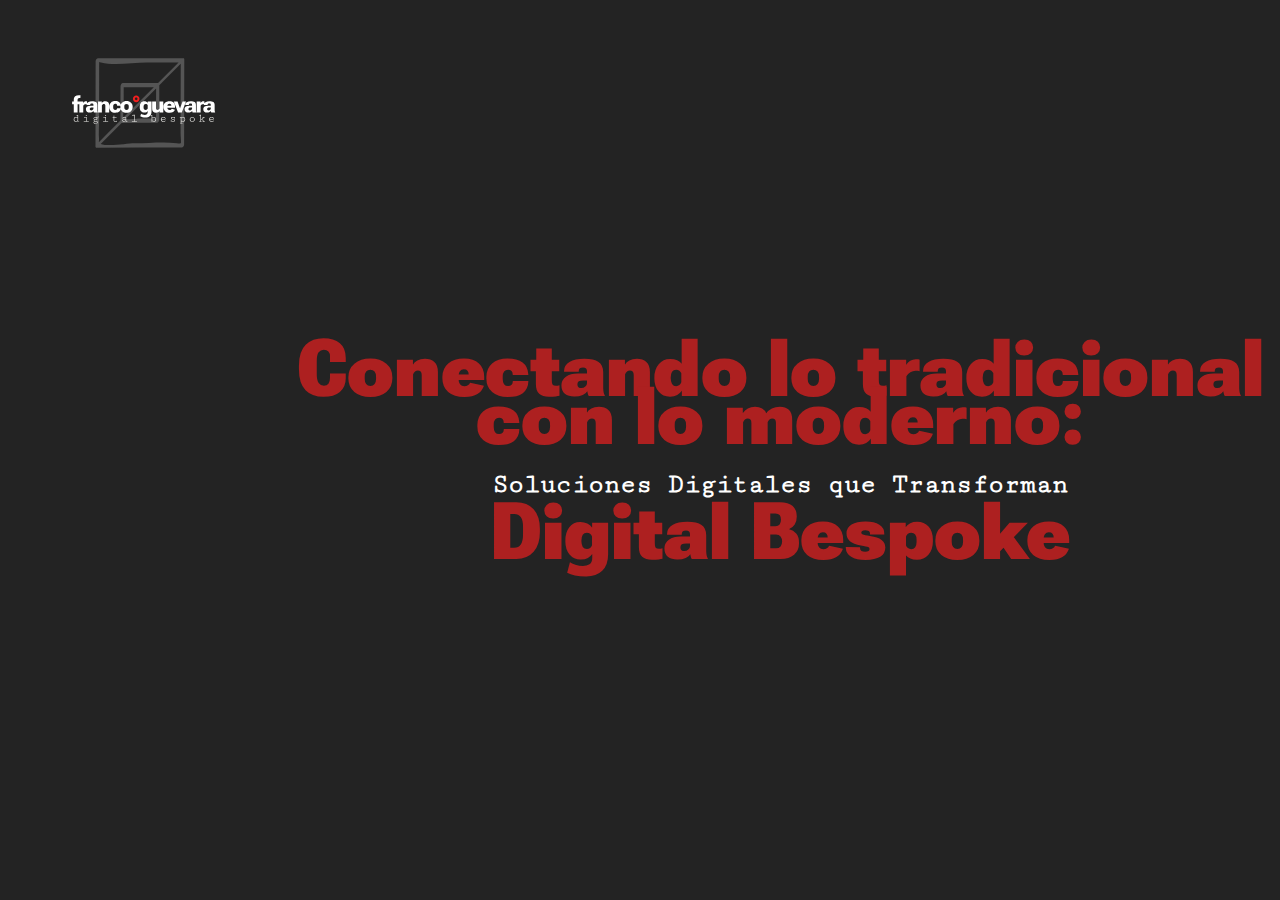
==== index.html @ 72cedd0a "Change: rediseño logo-color" ====
<!DOCTYPE html>
<html lang="es">

<head>
  <meta charset="UTF-8">
  <meta name="viewport" content="width=device-width, initial-scale=1.0">
  <meta name="description"
    content="Ofrecemos servicios de comunicación digital, incluyendo desarrollo web, aplicaciones, consultoría digital y rediseño web.">
  <meta name="keywords" content="comunicación digital, desarrollo web, aplicaciones, consultoría digital, rediseño web">
  <meta name="robots" content="index, follow">
  <meta name="author" content="franco°guevara | digital bespoke">

  <meta property="og:title" content="Servicios de Comunicación Digital | franco°guevara - digital bespoke">
  <meta property="og:description"
    content="Ofrecemos servicios de comunicación digital, incluyendo desarrollo web, aplicaciones, consultoría digital y rediseño web.">
  <meta property="og:url" content="https://francoguevara.co">
  <meta property="og:type" content="website">

  <meta name="twitter:title" content="Servicios de Comunicación Digital | franco°guevara - digital bespoke">
  <meta name="twitter:description"
    content="Ofrecemos servicios de comunicación digital, incluyendo desarrollo web, aplicaciones, consultoría digital y rediseño web.">

  <link rel="canonical" href="https://francoguevara.co">
  <link rel="stylesheet" href="style.css">
  <link rel="icon" href="img/grad.ico" type="image/x-icon">
  <link rel="apple-touch-icon" href="img/grad.png">

  <title>Servicios de Comunicación Digital: Desarrollo Web, Aplicaciones, Consultoría y Rediseño Web |
    franco°guevara - digital bespoke</title>

  <link rel="preconnect" href="https://fonts.googleapis.com">
  <link rel="preconnect" href="https://fonts.gstatic.com" crossorigin>
  <link href="https://fonts.googleapis.com/css2?family=Cutive&family=Cutive+Mono&family=Roboto+Flex:opsz,wght@8..144,100..1000&display=swap" rel="stylesheet">

</head>

<body>

  <div class="wrapper">
    <div class="content">
      <div class="sidebar" id="sidebar">
        <img src="img/logov2.svg">
      </div>
      <div class="main-content" id="scroll-container">
        <div class="tira">
          <div class="colcontent1">
            <h1 class="titulo">Conectando lo tradicional <br>con lo moderno:<br><span>Soluciones Digitales que Transforman</span><br>Digital Bespoke</h1>
          </div>
          <div class="colcontent"><p>contenido2</p></div>
          <div class="colcontent"><p>contenido3</p></div>
          <div class="colcontent"><p>contenido4</p></div>
        </div>
      </div>
      <!--<div class="footer">
        <div class="column"><a href=""><img src="img/box.svg"></a></div>
        <div class="column"><a href=""><img src="img/triangle.svg"></a></div>
        <div class="column"><a href=""><img src="img/hexa.svg"></a></div>
      </div>-->
    </div>
  </div>

  <script>
    document.addEventListener('DOMContentLoaded', function () {
      const scrollContainer = document.getElementById('scroll-container');
      scrollContainer.addEventListener('wheel', function (e) {
        e.preventDefault(); 
        scrollContainer.scrollLeft += e.deltaY; 
      });
    });
  </script>

  <script>
   
  const scrollContainer = document.getElementById('scroll-container');
  const sidebar = document.getElementById('sidebar');

  scrollContainer.addEventListener('scroll', function () {
    if (scrollContainer.scrollLeft > 0) {
      // Añadir el efecto de frost al hacer scroll
      sidebar.style.backgroundColor = 'rgba(0, 0, 0, 0.3)'; // Fondo semitransparente
      //sidebar.style.backdropFilter = 'blur(10px)'; // Desenfoque tipo frost
      sidebar.style.boxShadow = 'rgba(0, 0, 0, 0.10) 2px 4px 8px';
    } else {
      // Remover el efecto cuando no hay scroll
      sidebar.style.backgroundColor = 'transparent';
      sidebar.style.backdropFilter = 'none';
      sidebar.style.boxShadow = 'none';
    }
  });


  </script>

</body>

</html>
---- style.css ----
body, html {
    height: 100%;
    margin: 0;
    padding: 0;
    color: #555555;
    background-color: #232323;
    background-image: url("https://www.transparenttextures.com/patterns/asfalt-light.png");
}

p {
    font-family: "Cutive Mono", monospace;
    font-weight: 400;
    font-style: normal;
    font-size: 16px;
}

h1, h2, h3, h4, h5 {
    font-family: "Roboto Flex", sans-serif;
    font-weight: 800;
}

b, strong, a {
    font-family: "Cutive", serif;
    font-weight: 600;
}

h1 {
    font-size: 1.4rem;
}

.wrapper {
    display: flex;
    height: 100%;
    flex-direction: column;
}

.content {
    display: flex;
    flex-grow: 1;
    overflow: hidden;
}

.sidebar {
    width: 250px;
    color: #555555;
    padding: 15px;
    position: fixed;
    height: 100vh;
    display: flex;
    justify-content: center;
}

.sidebar img {
    height: 11em;
}

.main-content {
    flex-grow: 1;
    display: flex;
    justify-content: center;
    align-items: center;
    margin-left: 280px;
    overflow-x: auto;
    padding: 15px;
    /*scroll-snap-type: x mandatory;*/
    overflow-x: auto;
    /*scroll-behavior: smooth;*/
}

.tira {
    width: 2000px;
    display:flex;
    flex-direction: row;
    /*justify-content: center;*/
    align-items: center;
    text-align: center;
    /*scroll-snap-align: start;*/
}

.colcontent {
    min-width: 100%;
    /*scroll-snap-align: start;*/
    box-sizing: border-box;
    display: flex;
    justify-content: center;
    align-items: center;
}

.colcontent1 {
    min-width: 100%;
    /*scroll-snap-align: start;*/
    box-sizing: border-box;
    display: flex;
    justify-content: center;
    align-items: center;
}

.titulo {
    text-align: center;
    margin:0;
}

h1.titulo {
    font-size: 5rem;
    line-height: 3rem;
    color: #ad2020;
}

.titulo span {
    font-size: 1.7rem;
    font-family: "Cutive Mono", monospace;
    color: #ffffff;
}

.footer {
    width: calc(100% - 250px);
    text-align: center;
    position: fixed;
    bottom: 0;
    color: #555555;
    padding: 10px;
    display: flex;
    flex-wrap: wrap;
    justify-content: space-between;
    margin-left: 250px;
    align-items: center;
}

.footer .column {
    flex: 1; 
    text-align: center; 
    padding: 0 10px; 
    box-sizing: border-box;
}

.footer .column img {
    max-width: 100%;
    width: 9%;
    height: auto;
  }
/*=====================================================================scrollbar====*/
.scroll-container {
    overflow-x: scroll;
    scrollbar-width: none; /* Firefox */
    -ms-overflow-style: none;  /* Internet Explorer 10+ */
}

::-webkit-scrollbar {
    height: 2px;
    display: none;
}
  
::-webkit-scrollbar-track {
    background-color: #FAF9F6;
    border-radius: 4px;
}

::-webkit-scrollbar-thumb {
    background: #666666;
    min-width: 30px;
    border-radius: 4px;
}
  

@media (max-width: 768px) {
    .sidebar {
        width: 100%;
        height: auto;
        position: relative;
        margin-left: 0;
        top: 0;
    }

    .main-content {
        margin-left: 0;
        margin-top: 60px;
    }

    .footer {
        position: relative;
        margin-top: auto;
    }

    .content {
        flex-direction: column;
    }
}
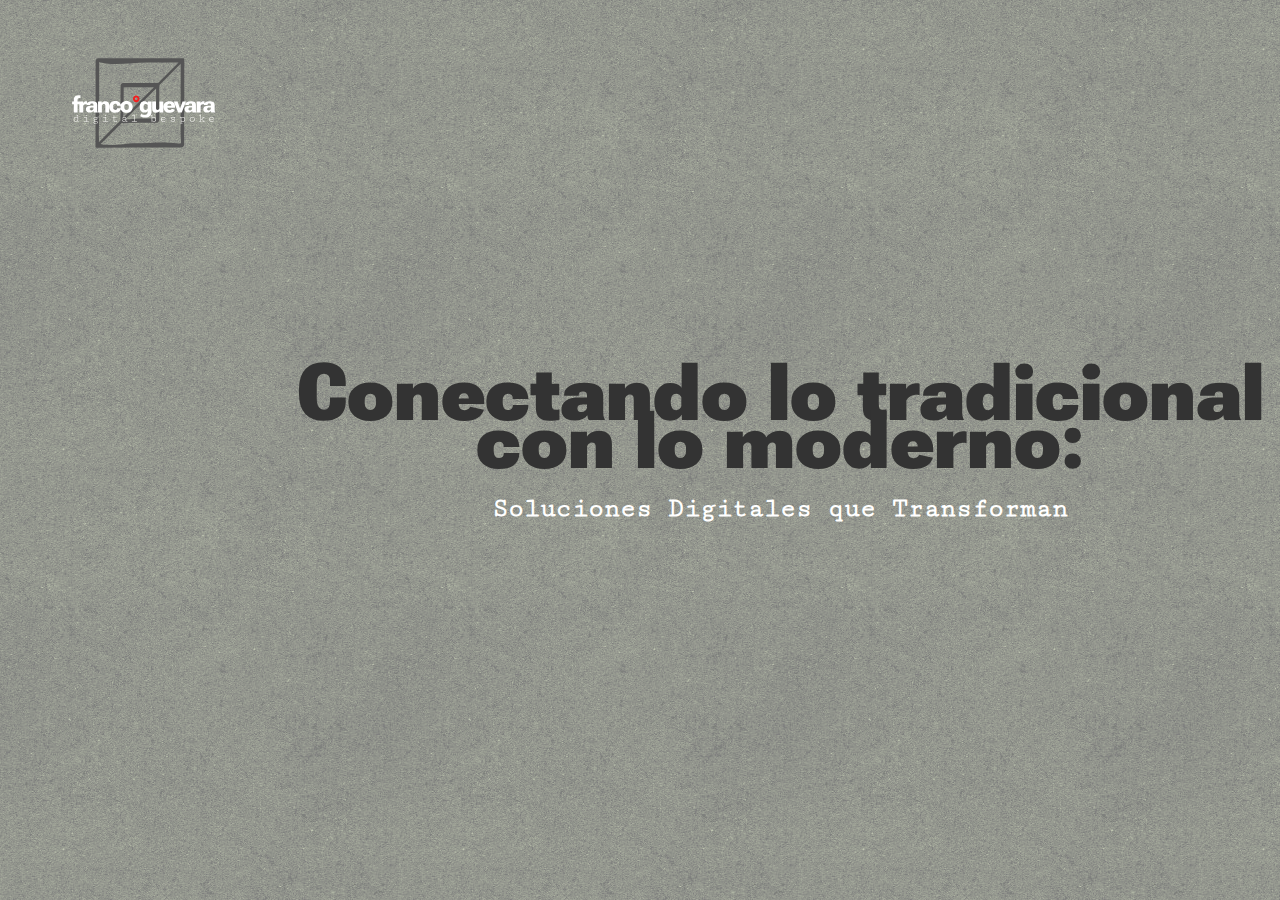
==== commit a37cec7e: "fix: background texture" ====
--- a/index.html
+++ b/index.html
@@ -39,12 +39,12 @@
   <div class="wrapper">
     <div class="content">
       <div class="sidebar" id="sidebar">
-        <img src="img/logov2.svg">
+        <img src="img/logov2.svg" alt="logotipo">
       </div>
       <div class="main-content" id="scroll-container">
         <div class="tira">
           <div class="colcontent1">
-            <h1 class="titulo">Conectando lo tradicional <br>con lo moderno:<br><span>Soluciones Digitales que Transforman</span><br>Digital Bespoke</h1>
+            <h1 class="titulo">Conectando lo tradicional <br>con lo moderno:<br><span>Soluciones Digitales que Transforman</span></h1>
           </div>
           <div class="colcontent"><p>contenido2</p></div>
           <div class="colcontent"><p>contenido3</p></div>
--- a/style.css
+++ b/style.css
@@ -3,8 +3,9 @@
     margin: 0;
     padding: 0;
     color: #555555;
-    background-color: #232323;
-    background-image: url("https://www.transparenttextures.com/patterns/asfalt-light.png");
+    background-color: #808080;
+    background-image: url("img/green-cup.png");
+
 }
 
 p {
@@ -62,24 +63,19 @@
     margin-left: 280px;
     overflow-x: auto;
     padding: 15px;
-    /*scroll-snap-type: x mandatory;*/
     overflow-x: auto;
-    /*scroll-behavior: smooth;*/
 }
 
 .tira {
     width: 2000px;
     display:flex;
     flex-direction: row;
-    /*justify-content: center;*/
     align-items: center;
     text-align: center;
-    /*scroll-snap-align: start;*/
 }
 
 .colcontent {
     min-width: 100%;
-    /*scroll-snap-align: start;*/
     box-sizing: border-box;
     display: flex;
     justify-content: center;
@@ -88,7 +84,6 @@
 
 .colcontent1 {
     min-width: 100%;
-    /*scroll-snap-align: start;*/
     box-sizing: border-box;
     display: flex;
     justify-content: center;
@@ -103,13 +98,19 @@
 h1.titulo {
     font-size: 5rem;
     line-height: 3rem;
-    color: #ad2020;
+    color: #333333;
 }
 
 .titulo span {
     font-size: 1.7rem;
     font-family: "Cutive Mono", monospace;
     color: #ffffff;
+}
+
+span.glyph {
+    font-size: 5rem;
+    line-height: 3rem;
+    color: #f31f1f;
 }
 
 .footer {
@@ -141,8 +142,8 @@
 /*=====================================================================scrollbar====*/
 .scroll-container {
     overflow-x: scroll;
-    scrollbar-width: none; /* Firefox */
-    -ms-overflow-style: none;  /* Internet Explorer 10+ */
+    scrollbar-width: none; 
+    -ms-overflow-style: none;
 }
 
 ::-webkit-scrollbar {
